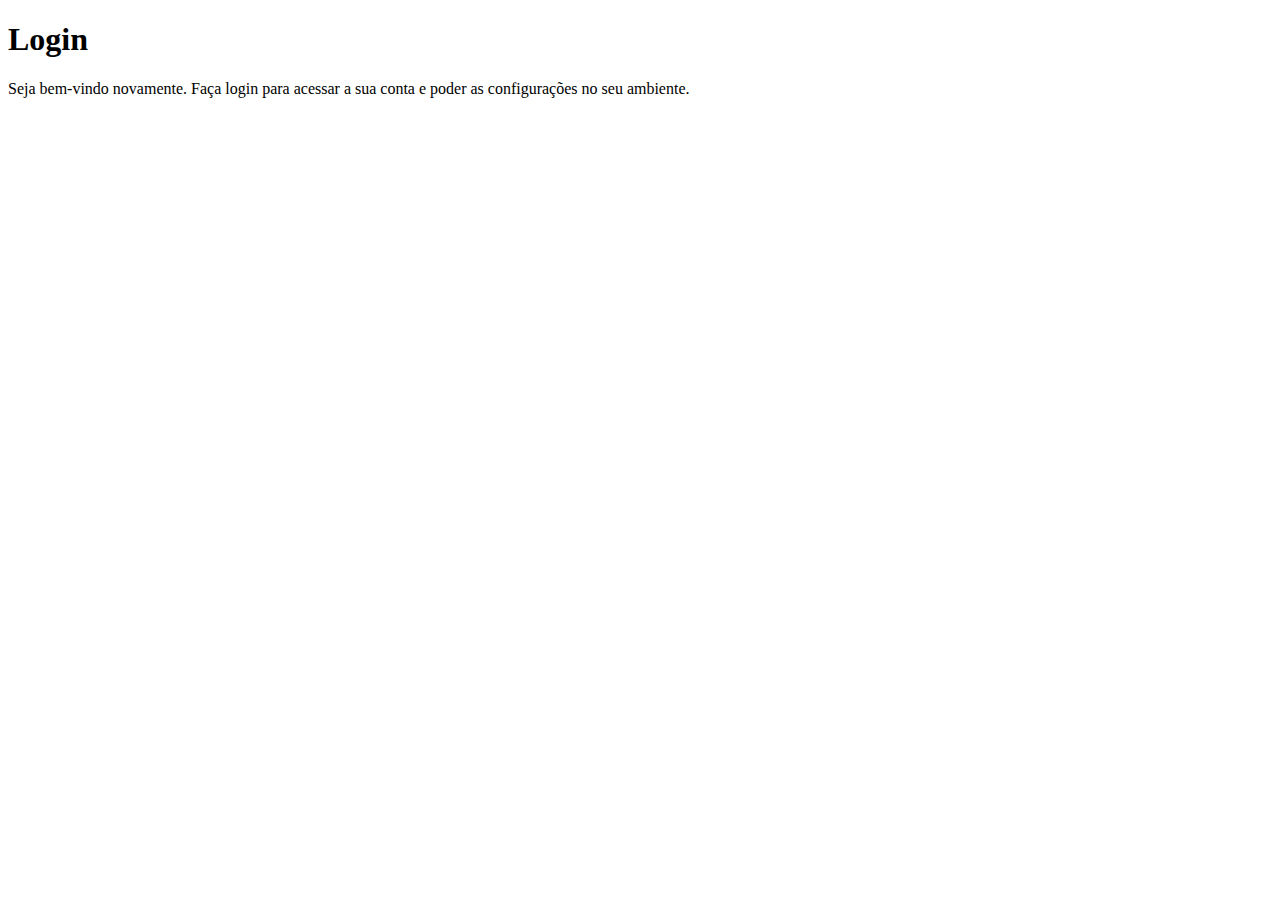
==== login01.html @ 80c92b0f "up" ====
<!DOCTYPE html>
<html lang="pt-br">
<head>
    <meta charset="UTF-8">
    <meta http-equiv="X-UA-Compatible" content="IE=edge">
    <meta name="viewport" content="width=device-width, initial-scale=1.0">
    <title>Login</title>
    <link rel="stylesheet" href="estilo/style01.css">
</head>
<body>
    <main>
        <section id="login">
            <div id="Imagem">

            </div>
            <div id="formulario">
                <h1>Login</h1>
                <p>Seja bem-vindo novamente. Faça login para acessar a sua conta e poder as configurações no seu ambiente.</p>
                <form action="login" method="post"></form>
            </div>
        </section>
    </main>
</body>
</html>
---- estilo/style01.css ----
@charset "UTF8";

:root
{--cor01:#F20530;
--cor02:#D9043D;
--cor03:#730237;
--cor04:#172326;
--cor05:#BF7B54;}
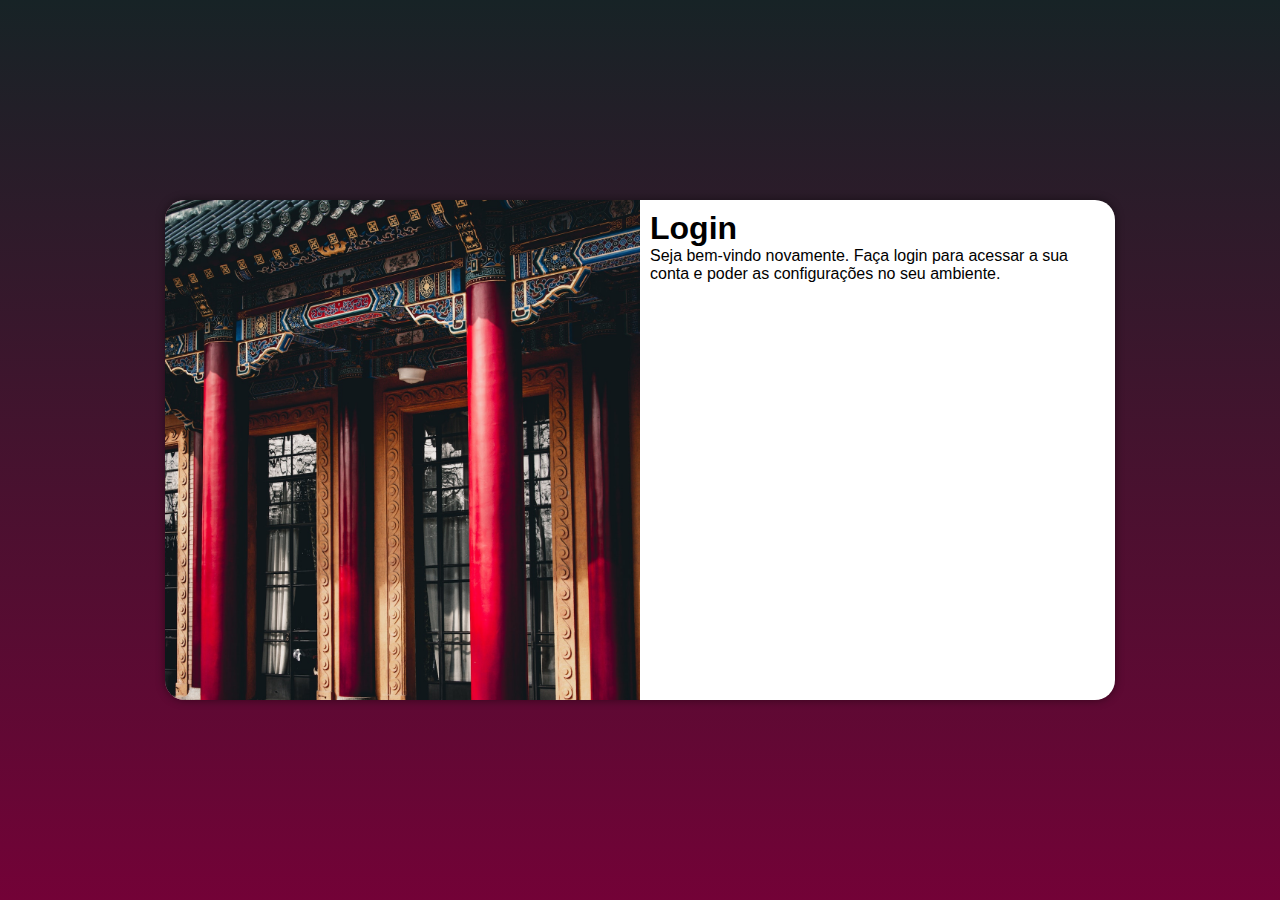
==== commit 0df4bb47: "media querys up" ====
--- a/login01.html
+++ b/login01.html
@@ -6,17 +6,18 @@
     <meta name="viewport" content="width=device-width, initial-scale=1.0">
     <title>Login</title>
     <link rel="stylesheet" href="estilo/style01.css">
+    <link rel="stylesheet" href="media-querys.css">
 </head>
 <body>
     <main>
         <section id="login">
-            <div id="Imagem">
+            <div id="imagem">
 
             </div>
             <div id="formulario">
                 <h1>Login</h1>
                 <p>Seja bem-vindo novamente. Faça login para acessar a sua conta e poder as configurações no seu ambiente.</p>
-                <form action="login" method="post"></form>
+                <form action="login.php" method="post"></form>
             </div>
         </section>
     </main>
--- a/estilo/style01.css
+++ b/estilo/style01.css
@@ -5,4 +5,45 @@
 --cor02:#D9043D;
 --cor03:#730237;
 --cor04:#172326;
---cor05:#BF7B54;}+--cor05:#BF7B54;}
+
+*
+{margin:0px;
+padding:0px;
+box-sizing: border-box;
+font-family:apple-system, BlinkMacSystemFont, 'Segoe UI', Roboto, Oxygen, Ubuntu, Cantarell, 'Open Sans', 'Helvetica Neue', sans-serif;}
+
+body, html
+{background-color:var(--cor03);
+height: 100vh;
+width: 100vw;}
+
+main
+{height: 100vh;
+width:100vw;}
+
+section#login
+{position: absolute;
+top:50%;
+left:50%;
+transform: translate(-50%, -50%);
+background-color: white;
+width:250px;
+height:500px;
+border-radius: 20px;
+overflow: hidden;
+box-shadow: 0px 0px 10px rgba(0, 0, 0, 0.452);
+transition: width 0.3s, height 0.3s;
+transition-timing-function: ease;}
+
+main > section#login > div#imagem
+{display: block;
+background: var(--cor03) url(../imagem/santuario.jpg) no-repeat;
+height: 200px;
+background-size: cover;
+background-position: center center;}
+
+main > section#login > div#formulario
+{display: block;
+padding: 10px;}
+
--- a/media-querys.css
+++ b/media-querys.css
@@ -0,0 +1,37 @@
+@charset "UTF8";
+
+@media screen and (min-width:768px) and (max-width: 992px){
+
+    body
+    {background-image: linear-gradient(to top, var(--cor03), var(--cor04));}
+
+    section#login
+    {width:80vw}
+
+    main > section#login > div#imagem
+    {float:left;
+    height: 100%;
+    width: 30%;}
+
+    main > section#login > div#formulario
+    {float: right;
+    width:70%;}
+}
+
+@media screen and (min-width:992px) {
+    
+    body
+    {background-image: linear-gradient(to top, var(--cor03), var(--cor04));}
+
+    section#login
+    {width:950px}
+    
+    main > section#login > div#imagem
+    {float:left;
+    width:50%;
+    height:100%}
+
+    main > section#login > div#formulario
+    {float: right;
+    width: 50%;}
+}